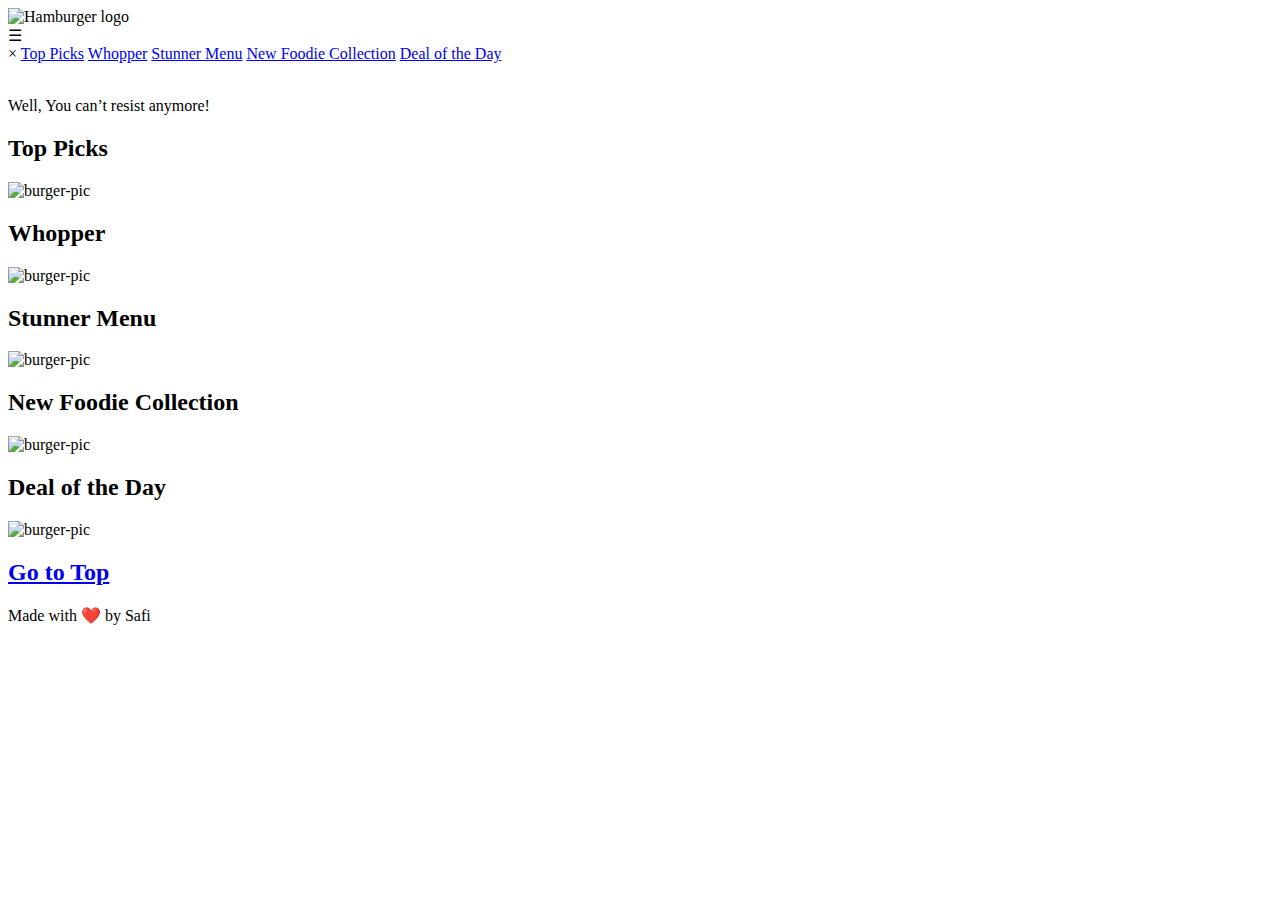
==== index.html @ 24b40087 "update in file and image linking" ====
<!DOCTYPE html>
<html lang="en">
<head>
    <meta charset="UTF-8">
    <meta name="viewport" content="width=device-width, initial-scale=1.0">
    <title>Foodie Hamburger</title>
    <link href="https://fonts.googleapis.com/css?family=Poppins:100,100italic,200,200italic,300,300italic,regular,italic,500,500italic,600,600italic,700,700italic,800,800italic,900,900italic" rel="stylesheet" />
    <link rel="stylesheet" href="/Foodie_Hamburger/CSS/style.css">
    <script src="/Foodie_Hamburger/JavaScript/script.js" defer></script>
</head>
<body>
    <header>
       <div class="header-content">
        <div class="logo">
            <img src="/Foodie_Hamburger/images/foodie hamburger logo.png" alt="Hamburger logo">
        </div>
        <div class="hamburger-menu-container">
          <div class="hamburger-menu">
              <span class="hamburger-icon">&#9776;</span>
          </div>
      </div>
        <nav>
            <span class="close-icon">&times;</span>
            <a href="#top-picks">Top Picks</a>
            <a href="#whopper">Whopper</a>
            <a href="#stunner-menu">Stunner Menu</a>
            <a href="#new-foodie-collection">New Foodie Collection</a>
            <a href="#deal-of-the-day">Deal of the Day</a>
            
        </nav>
        
       </div>
    </header>
<main>
    <section class="hero-section">
      <div class="img-container">
        <img src="/Foodie_Hamburger/images/Group 2.png" alt="">
      </div>  
      <p>Well, You can’t resist anymore!</p>
    </section>

    <section id="top-picks" class="section">
        <h2>Top Picks</h2>
        <div class="img-container">
            <img src="/Foodie_Hamburger/images/burger1.png" alt="burger-pic">    
        </div>    
      </section> 

      <section id="whopper" class="section">
        <h2>Whopper</h2>
        <div class="img-container">
            <img src="/Foodie_Hamburger/images/burger2.png" alt="burger-pic">    
        </div>    
      </section>

      <section id="stunner-menu" class="section">
        <h2>Stunner Menu</h2>
        <div class="img-container">
            <img src="/Foodie_Hamburger/images/burger3.png" alt="burger-pic">    
        </div>    
      </section>

      <section id="new-foodie-collection" class="section">
        <h2>New Foodie Collection</h2>
        <div class="img-container">
            <img src="/Foodie_Hamburger/images/burger4.png" alt="burger-pic">    
        </div>    
      </section>

      <section id="deal-of-the-day" class="section">
        <h2>Deal of the Day</h2>
        <div class="img-container">
            <img src="/Foodie_Hamburger/images/burger5.png" alt="burger-pic">    
        </div>    
      </section>
    <footer>
        <h2 class="go-to-top"> <a href="#">Go to Top</a> </h2>
        <p class="footer-text">Made with ❤️ by Safi</p>
    </footer>
</main>

</body>
</html>
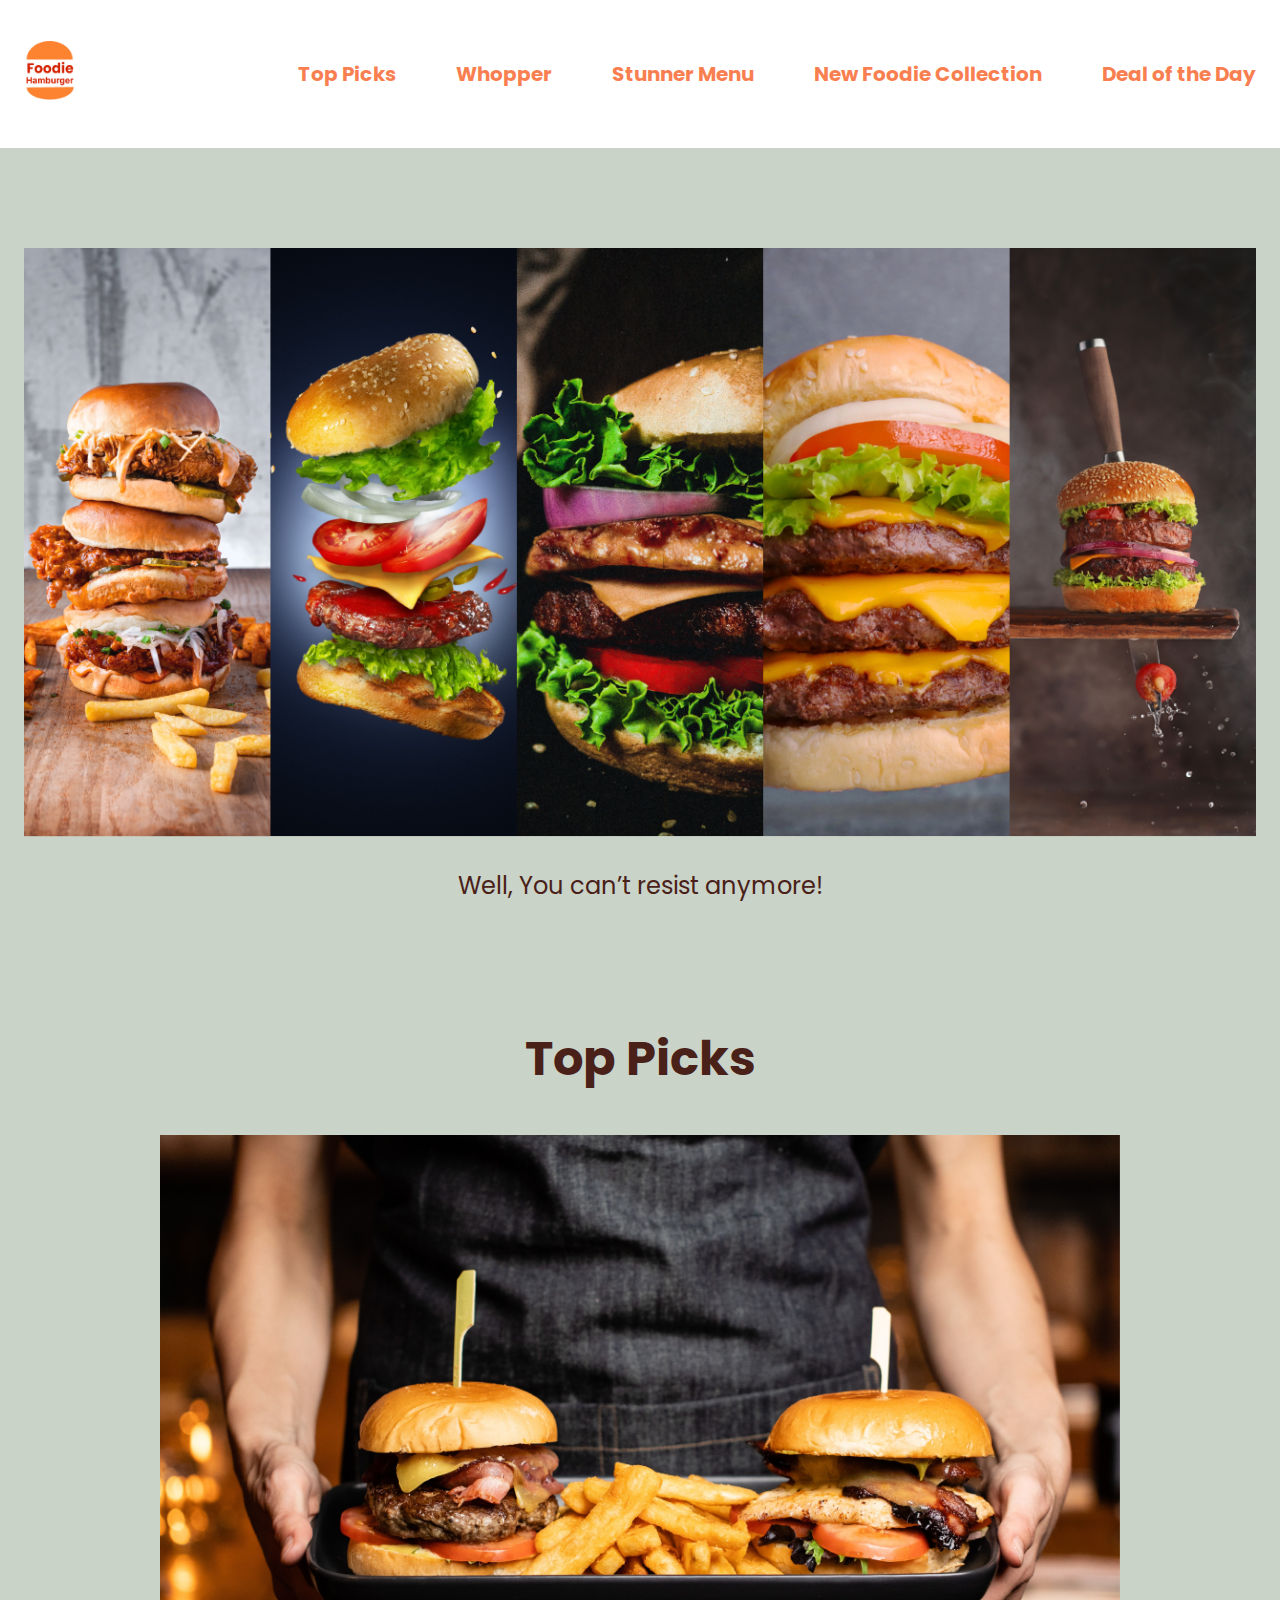
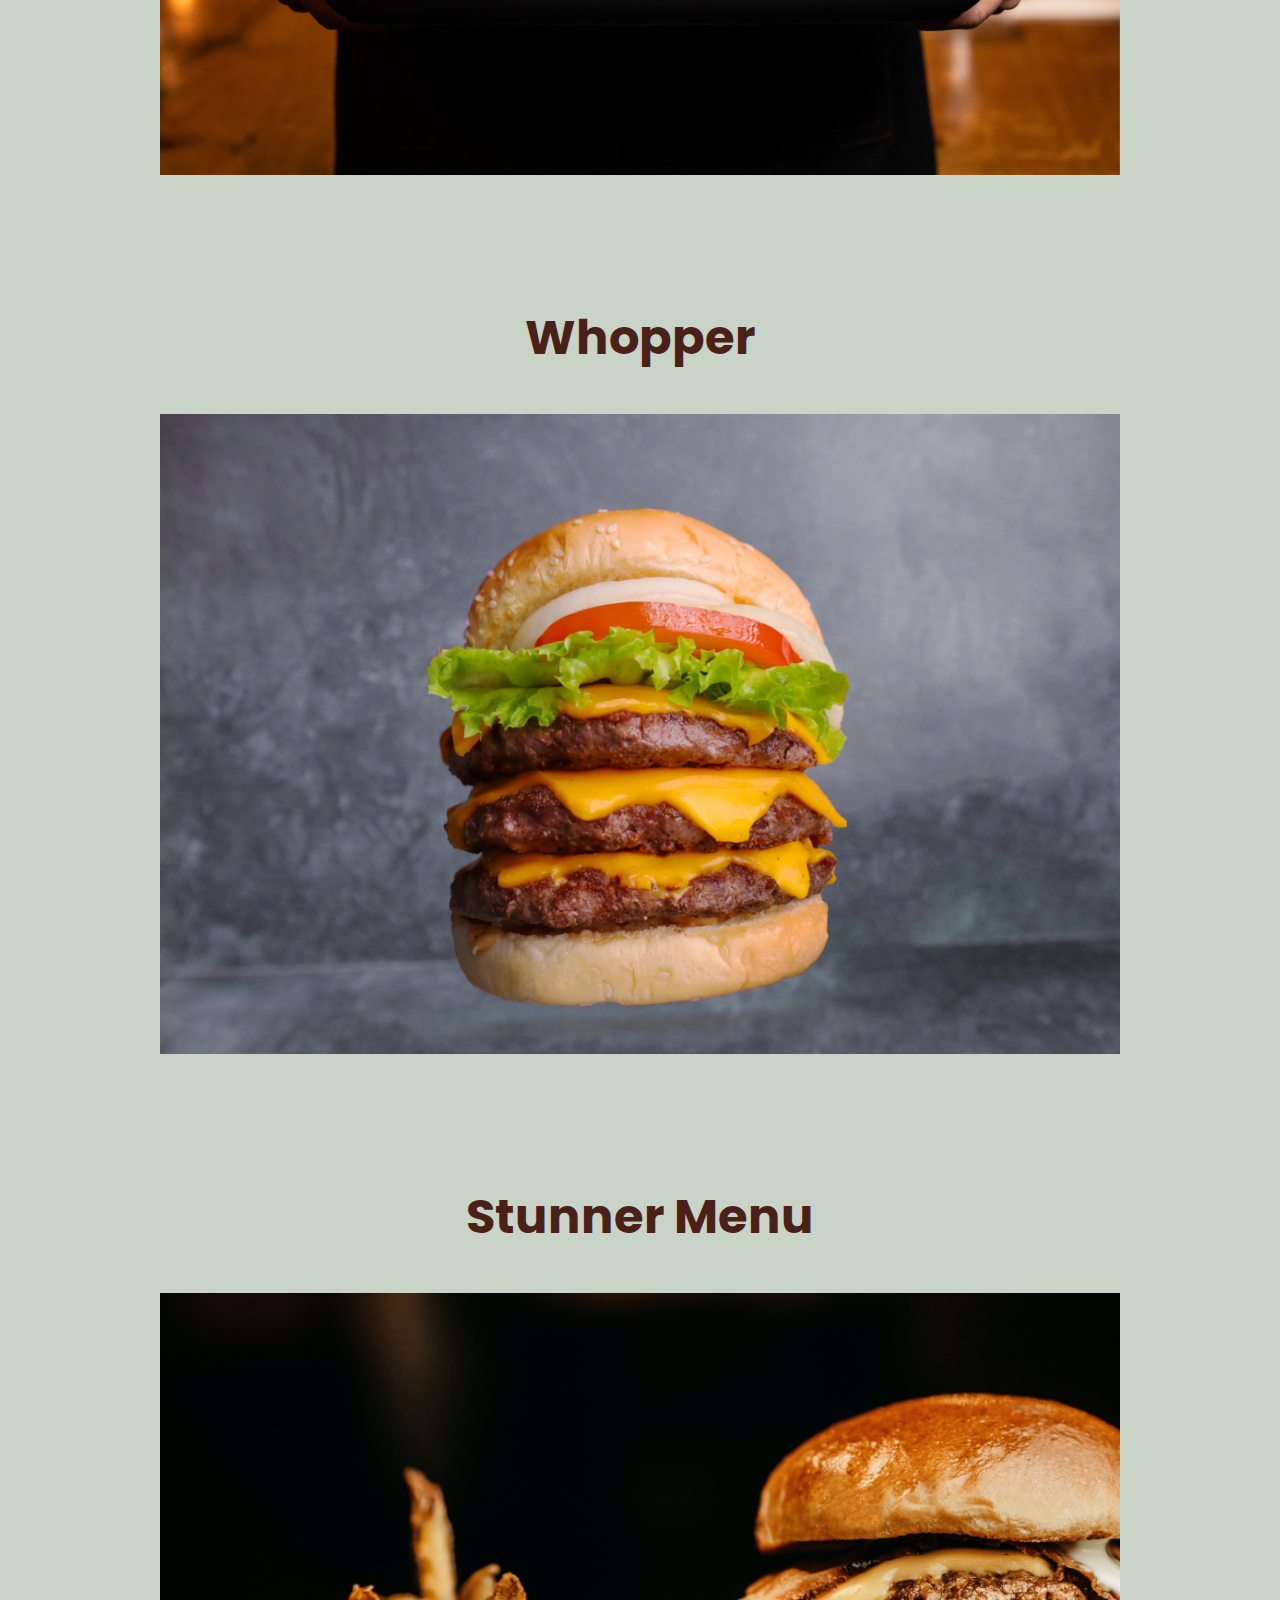
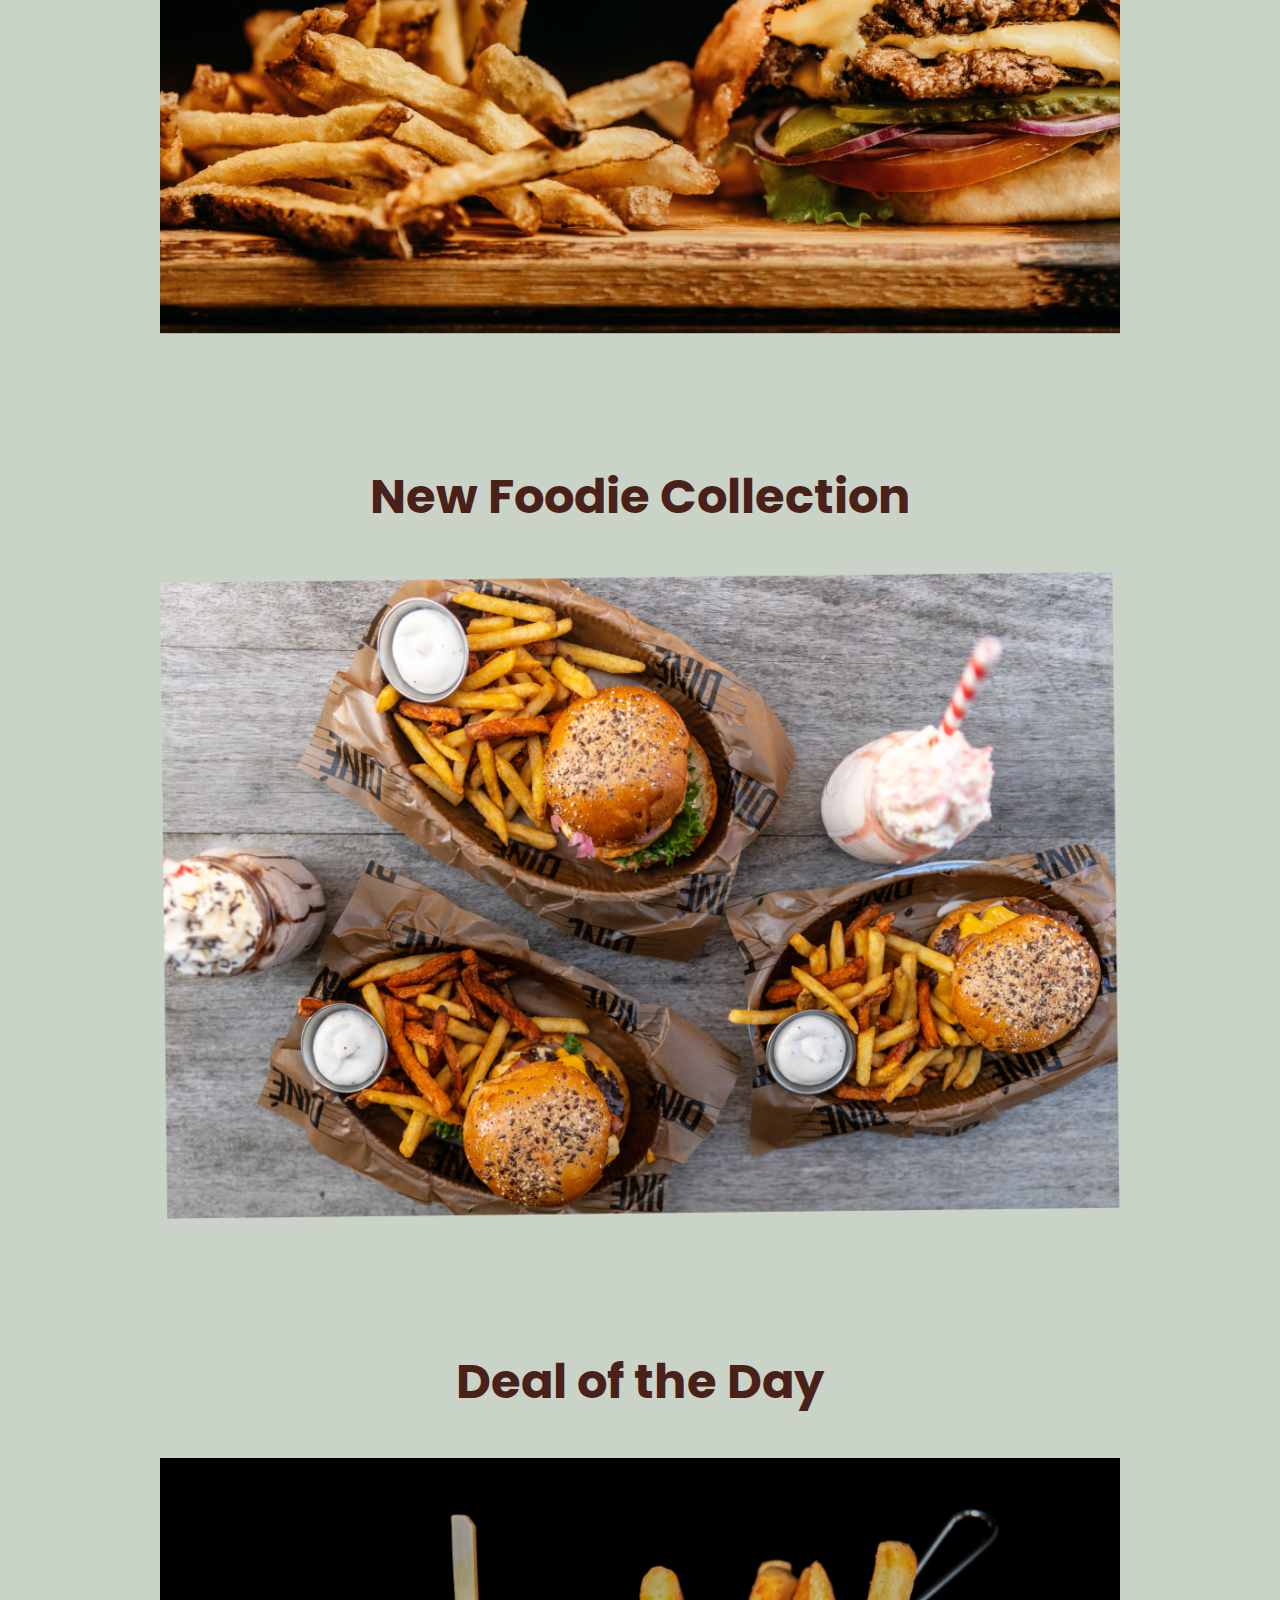
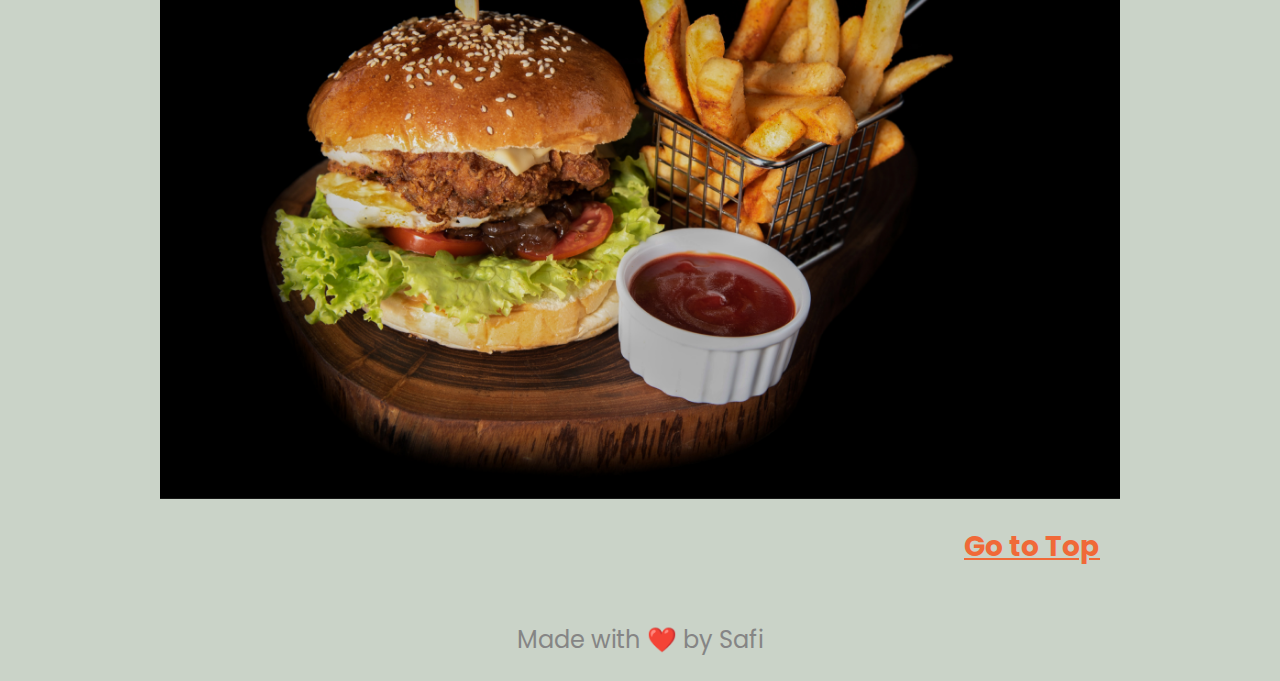
==== commit 2ff01d39: "update in file linking" ====
--- a/index.html
+++ b/index.html
@@ -5,14 +5,14 @@
     <meta name="viewport" content="width=device-width, initial-scale=1.0">
     <title>Foodie Hamburger</title>
     <link href="https://fonts.googleapis.com/css?family=Poppins:100,100italic,200,200italic,300,300italic,regular,italic,500,500italic,600,600italic,700,700italic,800,800italic,900,900italic" rel="stylesheet" />
-    <link rel="stylesheet" href="/Foodie_Hamburger/CSS/style.css">
-    <script src="/Foodie_Hamburger/JavaScript/script.js" defer></script>
+    <link rel="stylesheet" href="CSS/style.css">
+    <script src="JavaScript/script.js" defer></script>
 </head>
 <body>
     <header>
        <div class="header-content">
         <div class="logo">
-            <img src="/Foodie_Hamburger/images/foodie hamburger logo.png" alt="Hamburger logo">
+            <img src="/images/foodie hamburger logo.png" alt="Hamburger logo">
         </div>
         <div class="hamburger-menu-container">
           <div class="hamburger-menu">
@@ -34,7 +34,7 @@
 <main>
     <section class="hero-section">
       <div class="img-container">
-        <img src="/Foodie_Hamburger/images/Group 2.png" alt="">
+        <img src="/images/Group 2.png" alt="">
       </div>  
       <p>Well, You can’t resist anymore!</p>
     </section>
@@ -42,35 +42,35 @@
     <section id="top-picks" class="section">
         <h2>Top Picks</h2>
         <div class="img-container">
-            <img src="/Foodie_Hamburger/images/burger1.png" alt="burger-pic">    
+            <img src="/images/burger1.png" alt="burger-pic">    
         </div>    
       </section> 
 
       <section id="whopper" class="section">
         <h2>Whopper</h2>
         <div class="img-container">
-            <img src="/Foodie_Hamburger/images/burger2.png" alt="burger-pic">    
+            <img src="/images/burger2.png" alt="burger-pic">    
         </div>    
       </section>
 
       <section id="stunner-menu" class="section">
         <h2>Stunner Menu</h2>
         <div class="img-container">
-            <img src="/Foodie_Hamburger/images/burger3.png" alt="burger-pic">    
+            <img src="/images/burger3.png" alt="burger-pic">    
         </div>    
       </section>
 
       <section id="new-foodie-collection" class="section">
         <h2>New Foodie Collection</h2>
         <div class="img-container">
-            <img src="/Foodie_Hamburger/images/burger4.png" alt="burger-pic">    
+            <img src="/images/burger4.png" alt="burger-pic">    
         </div>    
       </section>
 
       <section id="deal-of-the-day" class="section">
         <h2>Deal of the Day</h2>
         <div class="img-container">
-            <img src="/Foodie_Hamburger/images/burger5.png" alt="burger-pic">    
+            <img src="/images/burger5.png" alt="burger-pic">    
         </div>    
       </section>
     <footer>
--- a/CSS/style.css
+++ b/CSS/style.css
@@ -0,0 +1,209 @@
+*{
+    box-sizing: border-box;
+}
+
+body{
+    margin: 0;
+    background-color: #CAD3C8;
+    font-family: 'Poppins', sans-serif;
+}
+html{
+    scroll-behavior: smooth;
+}
+
+a{
+    text-decoration-line: none;
+    color: inherit;
+}
+
+header{
+    background-color: #fff;
+    padding: 24px;
+   
+}
+nav{
+    display: flex;
+    
+}
+nav a+a{
+    margin-left: 60px;
+}
+nav a{
+    font-weight: 700;
+    font-size: 20px;
+    color: #F97F51;
+}
+.header-content{
+    max-width: 1290px;
+    display: flex;
+    justify-content: space-between;
+    align-items: center;
+    margin: 0 auto; 
+    min-height: 100px;
+}
+.logo{
+    width: 50px;
+}
+img{
+    width: 100%;
+}
+main{
+    padding: 0 24px;
+}
+.hero-section{
+    margin-top: 100px;
+}
+.section{
+    margin-top: 120px;
+}
+.img-container{
+    max-width: 1290px;
+    margin: 0 auto;
+}
+.hero-section p{
+ color: #492118;
+ text-align: center;
+ font-size: 24px;
+}
+.go-to-top{
+ color: #f06938;
+ text-align: right;
+ font-size: 28px;
+ font-weight: 700;
+ max-width: 960px;
+ margin: 0 auto;
+ padding:20px ;
+}
+.go-to-top{
+    text-decoration-line:underline ;
+}
+
+
+.section .img-container{
+    max-width: 960px;
+    /* cursor: pointer; */
+}
+.section h2{
+    font-size: 48px;
+    font-weight: 700;
+    text-align: center;
+    color: #492118;
+
+}
+.footer-text{
+    color: #858585;
+    text-align: center;
+    font-size: 24px;
+    margin-top: 34px;
+}
+.close-icon{
+    position: absolute;
+    top: 8px;
+    right: 12px;
+    cursor: pointer;
+    display: none;
+}
+.hamburger-icon{
+   font-size: 32px;
+   position: absolute;
+   bottom: 38px;
+   left: 45px;
+}
+
+.hamburger-menu-container{
+    overflow: hidden;
+    position: relative;
+    width: 100px;
+    height: 100px;
+    display: none;
+}
+
+.hamburger-menu{
+    background-color: #f7e4e4;
+    width: 200px;
+    height: 200px;
+    display: flex;
+    align-items: flex-end;
+    justify-content: center;
+    border-radius: 50%;
+    position: absolute;  
+    top: -100px;
+    right: -100px;
+    cursor: pointer;
+
+}
+
+@media(max-width:1200px){
+    nav a{
+        font-size: 16px;
+    }
+    nav a+a{
+        margin-left: 45px;
+    }
+    header{
+        padding:16px 24px; 
+    }
+    
+}
+
+@media(max-width:960px){
+    nav a{
+        font-size: 12px;
+    }
+    nav a+a{
+        margin-left: 32px;
+    }
+    .hero-section{
+        margin-top: 32px;
+    }
+    .section{
+        margin-top:42px;
+    }
+    .hero-section p{
+        font-size: 10px;
+    }
+    .section h2{
+        font-size: 14px;
+    }
+    .footer-text{
+        font-size: 12px;
+    }
+    .go-to-top{
+        font-size: 12px;
+    }
+    
+} 
+@media(max-width:750px){
+    header{
+        background-color: #cad3c8a7 ;
+        backdrop-filter: blur(8px);
+        position: sticky;
+        top: 0;
+    }
+    .header-content{
+        min-height: 100px;
+    }
+    nav {
+     position: absolute ;  
+     background: #FFFFFFBF; 
+     backdrop-filter: blur(4px);
+     flex-direction: column;
+     right:24px;
+     top: 24px;
+     padding: 24px;
+     display: none;
+    }
+    nav a + a {
+        margin:0;
+        margin-top: 16px;
+    }
+    .close-icon, .hamburger-menu-container{
+        display: block;
+    }
+    .menu-open nav{
+        display: flex;
+    }
+    .menu-open .hamburger-menu-container{
+        display: none;
+    }
+} 